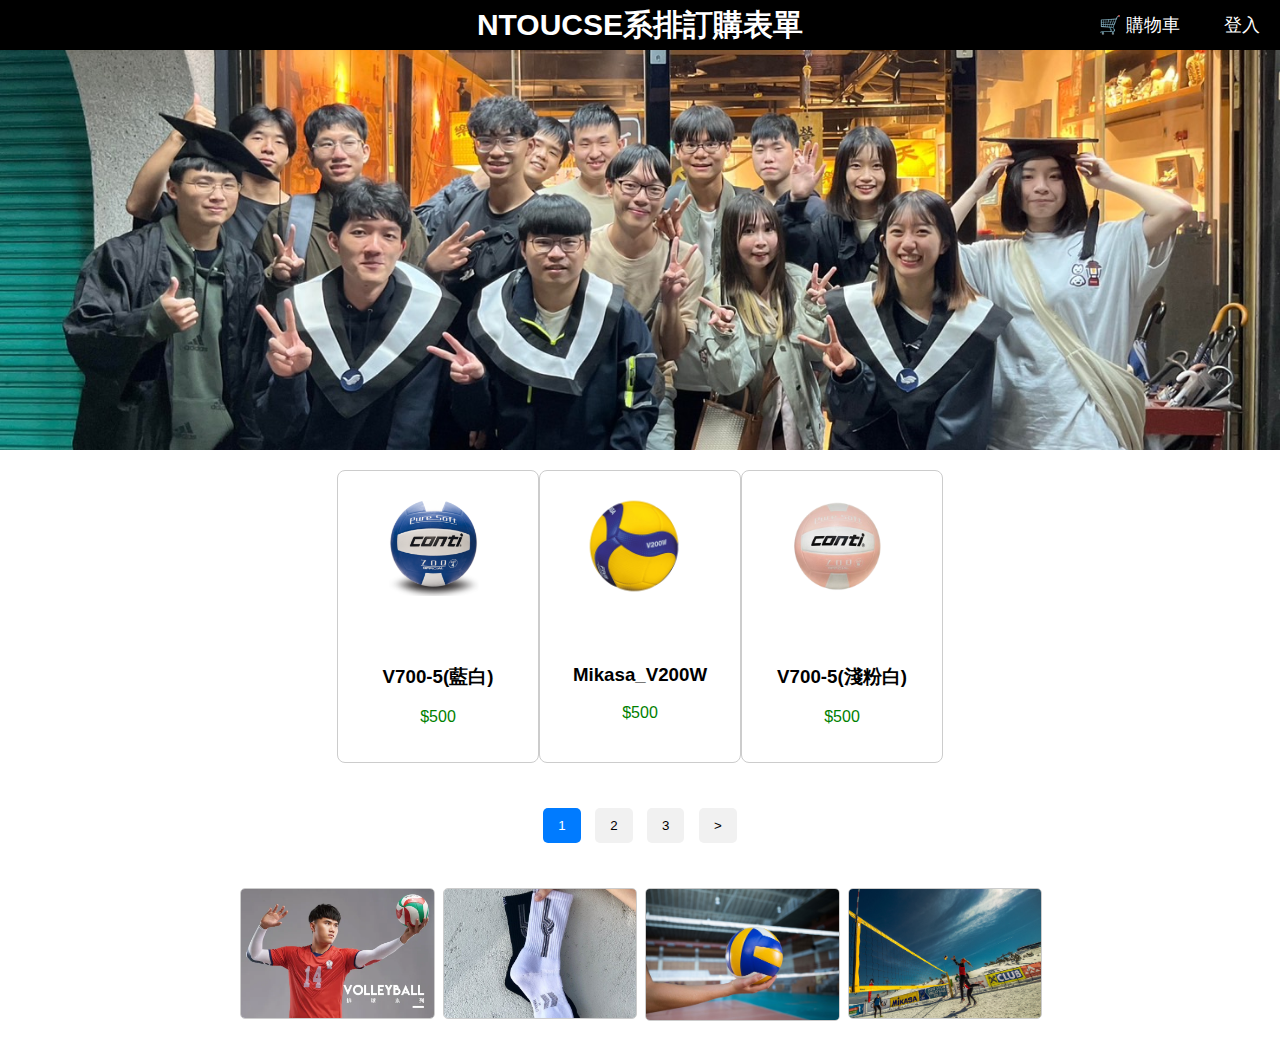
==== ball.html @ 1b9d3295 "first commit" ====
<!DOCTYPE html>
<html lang="en">

<head>
    <meta charset="UTF-8">
    <meta name="viewport" content="width=device-width, initial-scale=1.0">
    <title>海大資工系排訂購表單</title>
    </style>
    <style>
        body {
            font-family: Arial, sans-serif;
            margin: 0;
            padding: 0;
        }

        .modal {
            display: none;
            /* 預設不顯示 */
            position: fixed;
            z-index: 1000;
            /* 確保在最前方 */
            left: 0;
            top: 0;
            width: 100%;
            height: 100%;
            background-color: rgba(0, 0, 0, 0.5);
            /* 半透明背景 */
        }

        .modal-content {
            position: relative;
            margin: auto;
            top: 20%;
            padding: 20px;
            background: #fff;
            width: 50%;
            border-radius: 10px;
        }

        .close {
            position: absolute;
            top: 10px;
            right: 15px;
            font-size: 20px;
            font-weight: bold;
            cursor: pointer;
            color: #aaa;
        }

        .close:hover {
            color: #000;
        }

        header {
            display: flex;
            justify-content: space-between;
            align-items: center;
            padding: 10px 20px;
            background-color: #000;
            color: white;
        }

        header .cart,
        header .login {
            position: absolute;
            top: 50%;
            transform: translateY(-50%);
            font-size: 18px;
            cursor: pointer;
        }

        header .cart {
            right: 100px;
        }

        header .login {
            right: 20px;
        }

        .carousel {
            position: relative;
            width: 100%;
            height: 400px;
            /* 調整你需要的高度 */
            overflow: hidden;
        }

        .carousel img {
            width: 100%;
            height: 100%;
            object-fit: cover;
            position: absolute;
            transition: opacity 1s ease-in-out;
        }

        .carousel .hidden {
            opacity: 0;
        }


        .products {
            display: flex;
            flex-wrap: wrap;
            justify-content: center;
            padding: 20px;
            gap: 20px;
        }

        .product {
            border: 1px solid #ccc;
            border-radius: 8px;
            overflow: hidden;
            width: 200px;
            text-align: center;
        }

        .product-item img {
            width: 100px;
            /* Updated size */
            height: 150px;
            /* Updated size */
            object-fit: contain;
            margin-right: 10px;
        }

        .product-info {
            padding: 20px;
        }

        .product button {
            background-color: #007BFF;
            color: white;
            border: none;
            padding: 10px;
            cursor: pointer;
            border-radius: 4px;
        }

        .product button:hover {
            background-color: #0056b3;
        }

        /* Modal Styles */
        .modal {
            display: none;
            position: fixed;
            top: 0;
            left: 0;
            width: 100%;
            height: 100%;
            background: rgba(0, 0, 0, 0.5);
            justify-content: center;
            align-items: center;
        }

        .modal-content {
            background-color: white;
            padding: 20px;
            border-radius: 8px;
            width: 300px;
        }

        .modal input,
        .modal select {
            width: 100%;
            padding: 8px;
            margin-bottom: 10px;
            border: 1px solid #ccc;
            border-radius: 4px;
        }

        .modal button {
            width: 100%;
            background-color: #28a745;
            color: white;
            border: none;
            padding: 10px;
            cursor: pointer;
            border-radius: 4px;
        }

        .modal button:hover {
            background-color: #218838;
        }

        .close {
            position: absolute;
            top: 10px;
            right: 10px;
            font-size: 18px;
            cursor: pointer;
        }

        /* 預設隱藏 "加入購物車" 按鈕 */
        .add-to-cart-btn {
            display: none;
            background-color: rgba(0, 0, 0, 0.7);
            /* 透明黑灰色 */
            color: white;
            border: none;
            padding: 10px;
            cursor: pointer;
            border-radius: 4px;
            margin-top: 10px;
            position: absolute;
            /* 絕對定位 */
            top: 50%;
            /* 父容器中垂直置中 */
            left: 50%;
            /* 父容器中水平置中 */
            transform: translate(-50%, -50%);
            /* 移動到正中心 */
        }

        /* 當滑鼠懸停在商品區塊時顯示按鈕*/
        .product-item:hover .add-to-cart-btn {
            display: block;
            background-color: rgba(0, 0, 0, 0.85);
            position: relative;
            /* 相對定位，為按鈕提供參考 */
            text-align: center;
            /* 文字置中 */
            justify-content: center;
            align-items: center;
            overflow: hidden;
        }

        /*新增商品下一頁小圖示按鍵*/
        .pagination {
            text-align: center;
            margin: 20px;
        }

        .pagination button {
            background-color: #f1f1f1;
            border: none;
            padding: 10px 15px;
            margin: 5px;
            cursor: pointer;
            border-radius: 5px;
        }

        .pagination button.active {
            background-color: #007BFF;
            color: white;
        }

        .pagination button:hover {
            background-color: #ddd;
        }
        /*四格圖格式*/
        .pagination {
            text-align: center;
            margin: 20px;
        }

        .pagination button {
            background-color: #f1f1f1;
            border: none;
            padding: 10px 15px;
            margin: 5px;
            cursor: pointer;
            border-radius: 5px;
        }

        .grid-navigation {
            display: grid;
            grid-template-columns: repeat(4, 1fr); /* 4 列並排 */
            gap: 10px; /* 圖片之間的間距 */
            margin: 0 auto; /* 置中網格 */
            padding: 20px;
            max-width: 800px; /* 限制網格寬度 */
        }

        .grid-navigation img {
            width: 100%; /* 圖片自適應單元格寬度 */
            height: auto; /* 維持圖片比例 */
            max-width: 200px; /* 限制圖片最大寬度 */
            max-height: 200px; /* 限制圖片最大高度 */
            object-fit: cover; /* 確保圖片填滿單元格 */
            border: 1px solid #ccc; /* 圖片邊框 */
            border-radius: 5px; /* 輕微圓角 */
            cursor: pointer;
            transition: transform 0.2s; /* 增加點擊動畫效果 */
        }

        .grid-navigation img:hover {
            transform: scale(1.1); /* 放大效果 */
        }
    </style>
    <script>
        // Retrieve cart from localStorage or initialize an empty cart
        const cart = JSON.parse(localStorage.getItem('cart')) || [];

        // Show the modal for order details
        function showOrderModal(productName, price) {
            const modal = document.getElementById("orderModal");
            document.getElementById("product-name").value = productName;
            document.getElementById("price").value = price;
            modal.style.display = "flex";
        }

        // Close the modal
        function closeModal() {
            document.getElementById("orderModal").style.display = "none";
        }

        // Add to cart after user submits the form
        function addToCart() {
            const name = document.getElementById("customer-name").value;
            const productName = document.getElementById("product-name").value;
            const quantity = document.getElementById("quantity").value;
            const price = document.getElementById("price").value;

            // 獲取圖片的 src (由 modal 的表單控制上下文)
            const productContainer = document.querySelector(`img[alt="${productName}"]`);
            const image = productContainer?.src || ''; // 如果找不到，設為空

            if (name && quantity) {
                const order = {
                    name: name,
                    productName: productName,
                    quantity: quantity,
                    price: price,
                    image: image, // 新增圖片路徑
                };

                // Add order to the cart
                cart.push(order);
                // Save the cart to localStorage
                localStorage.setItem('cart', JSON.stringify(cart));

                alert(`${productName} 已加入購物車`);
                closeModal();
            } else {
                alert("請填寫所有欄位！");
            }
        }

        // Redirect to the cart page
        function goToCartPage() {
            window.location.href = 'cart.html';
        }

        function goToLoginPage() {
            window.location.href = 'login.html'; // 登入頁面
        }

        // 預設顯示第一頁
        document.addEventListener("DOMContentLoaded", function () {
            showPage(1);
        });

        function showPage(page) {
            // 取得所有分頁容器和按鈕
            const pages = document.querySelectorAll('.product-page');
            const buttons = document.querySelectorAll('.page-btn');
            // 隱藏所有商品頁面
            pages.forEach(pageElement => {
                pageElement.style.display = 'none';
            });
            // 顯示指定頁碼的商品
            const currentPage = document.querySelector(`.product-page[data-page="${page}"]`);
            if (currentPage) {
                currentPage.style.display = 'flex'; // 顯示該頁
            }
            // 更新分頁按鈕的樣式
            buttons.forEach(button => {
                button.classList.remove('active');
            });
            buttons[page - 1].classList.add('active');
        }

        document.addEventListener("DOMContentLoaded", function () {
        let currentIndex = 0;
        const images = document.querySelectorAll('.carousel img'); // 選取所有輪播圖片

        function changeImage() {
            // 隱藏當前圖片
            images[currentIndex].classList.add('hidden');

            // 更新索引
            currentIndex = (currentIndex + 1) % images.length;

            // 顯示下一張圖片
            images[currentIndex].classList.remove('hidden');
        }

        // 設定每 3 秒切換圖片一次
        setInterval(changeImage, 3000);
        // 初始顯示第一張圖片
        images[currentIndex].classList.remove('hidden');
    

    });

    </script>

    <script>
        function navigateTo(section) {
            if (section.endsWith('.html')) {
                window.location.href = section;
            } else {
                alert(`導向 ${section}`);
            }
        }
    </script>

</head>

<body>
    <header>
        <h1>NTOUCSE系排訂購表單</h1>
        <div class="cart" onclick="goToCartPage()">🛒 購物車</div>
        <div class="login" onclick="goToLoginPage()">登入</div>
        <style>
            header {
                display: flex;
                /* 設置為彈性容器 */
                justify-content: center;
                /* 標題水平居中 */
                align-items: center;
                /* 垂直居中 */
                position: relative;
                /* 使購物車按鈕可以相對定位 */
                height: 30px;
                /* 設置 header 高度 */
            }

            h1 {
                margin: 0;
                /* 去除默認的 margin */
                font-size: 30px;
                /* 設定標題字型大小 */
                text-align: center;
                /* 使標題文字水平置中 */
            }

            .cart {
                position: absolute;
                /* 設置為絕對定位 */
                right: 20px;
                /* 靠右顯示 */
                top: 50%;
                /* 垂直居中 */
                transform: translateY(-50%);
                /* 使購物車按鈕完全垂直居中 */
                font-size: 18px;
                /* 設定購物車文字大小 */
                cursor: pointer;
                /* 增加點擊手勢 */
            }
        </style>
    </header>

    <div class="carousel">
        <img src="i1.jpg" alt="輪播圖片 1">
        <img src="i2.jpg" alt="輪播圖片 2" class="hidden">
        <img src="i3.jpg" alt="輪播圖片 3" class="hidden">
        <!-- 更多圖片 -->
    </div>
    

    <section class="products">
        <!-- Page 1 -->
        <div class="product-page" data-page="1">
            <div class="product">
                <div class="product-item">
                    <img src="ball_images/V700-5(藍白).jpg" alt="V700-5(藍白)">
                    <button class="add-to-cart-btn" onclick="showOrderModal('V700-5(藍白)', 500)">🛒 加入購物車</button>
                </div>
                <div class="product-info">
                    <h3>V700-5(藍白)</h3>
                    <p style="color: green;">$500</p>
                </div>
            </div>
            <div class="product">
                <div class="product-item">
                    <img src="ball_images/Mikasa_V200W.png" alt="Mikasa_V200W">
                    <button class="add-to-cart-btn" onclick="showOrderModal('Mikasa_V200W', 500)">🛒 加入購物車</button>
                </div>
                <div class="product-info">
                    <h3>Mikasa_V200W</h3>
                    <p style="color: green;">$500</p>
                </div>
            </div>
            <div class="product">
                <div class="product-item">
                    <img src="ball_images/V700-5(淺粉白).jpg" alt="V700-5(淺粉白)">
                    <button class="add-to-cart-btn" onclick="showOrderModal('V700-5(淺粉白)', 500)">🛒 加入購物車</button>
                </div>
                <div class="product-info">
                    <h3>V700-5(淺粉白)</h3>
                    <p style="color: green;">$500</p>
                </div>
            </div>
        </div>
        <!-- Page 2 -->
        <div class="product-page" data-page="2">
            <div class="product">
                <div class="product-item">
                    <img src="ball_images/V5M1500.png" alt="V5M1500">
                    <button class="add-to-cart-btn" onclick="showOrderModal('V5M1500', 500)">🛒 加入購物車</button>
                </div>
                <div class="product-info">
                    <h3>V5M1500</h3>
                    <p style="color: green;">$500</p>
                </div>
            </div>
            <div class="product">
                <div class="product-item">
                    <img src="ball_images/V700-5(淺綠白).jpg" alt="V700-5(淺綠白)">
                    <button class="add-to-cart-btn" onclick="showOrderModal('V700-5(淺綠白)', 500)">🛒 加入購物車</button>
                </div>
                <div class="product-info">
                    <h3>V700-5(淺綠白)</h3>
                    <p style="color: green;">$500</p>
                </div>
            </div>
            <div class="product">
                <div class="product-item">
                    <img src="ball_images/V700-5(橘白).jpg" alt="V700-5(橘白)">
                    <button class="add-to-cart-btn" onclick="showOrderModal('V700-5(橘白)', 500)">🛒 加入購物車</button>
                </div>
                <div class="product-info">
                    <h3>V700-5(橘白)</h3>
                    <p style="color: green;">$500</p>
                </div>
            </div>
        </div>
        <!-- Page 3 -->
        <div class="product-page" data-page="3">
            <div class="product">
                <div class="product-item">
                    <img src="ball_images/Mikasa_V300W.png" alt="Mikasa_V300W">
                    <button class="add-to-cart-btn" onclick="showOrderModal('Mikasa_V300W', 500)">🛒 加入購物車</button>
                </div>
                <div class="product-info">
                    <h3>Mikasa_V300W</h3>
                    <p style="color: green;">$500</p>
                </div>
            </div>
            <div class="product">
                <div class="product-item">
                    <img src="ball_images/" alt="V700-5(紫白)">
                    <button class="add-to-cart-btn" onclick="showOrderModal('V700-5(紫白)', 500)">🛒 加入購物車</button>
                </div>
                <div class="product-info">
                    <h3>V700-5(紫白)</h3>
                    <p style="color: green;">$500</p>
                </div>
            </div>
            <div class="product">
                <div class="product-item">
                    <img src="ball_images/V990-5(淺黃淺藍白).jpg" alt="V990-5(淺黃淺藍白)">
                    <button class="add-to-cart-btn" onclick="showOrderModal('V990-5(淺黃淺藍白)', 500)">🛒 加入購物車</button>
                </div>
                <div class="product-info">
                    <h3>V990-5(淺黃淺藍白)</h3>
                    <p style="color: green;">$500</p>
                </div>
            </div>
        </div>

    </section>
    <!-- Pagination Buttons -->
    <div class="pagination">
        <button class="page-btn active" onclick="showPage(1)">1</button>
        <button class="page-btn" onclick="showPage(2)">2</button>
        <button class="page-btn" onclick="showPage(3)">3</button>
        <button>&gt;</button>
    </div>
    

    <!-- Navigation Grid -->
    <div class="grid-navigation">
        <img src="shirt.jpg" alt="衣服" onclick="navigateTo('shirt.html')">
        <img src="socks.jpg" alt="襪子" onclick="navigateTo('socks.html')">
        <img src="ball.jpg" alt="球" onclick="navigateTo('ball.html')">
        <img src="total.jpg" alt="所有配件" onclick="navigateTo('index.html')">
    </div>

    <!-- Modal for Order Details -->
    <div id="orderModal" class="modal">
        <div class="modal-content">
            <span class="close" onclick="closeModal()">×</span>
            <h3>新增團購訂單</h3>
            <label for="customer-name">姓名:</label>
            <input type="text" id="customer-name" placeholder="輸入姓名">
            <label for="product-name">商品:</label>
            <input type="text" id="product-name" disabled>
            <label for="quantity">數量:</label>
            <input type="number" id="quantity" placeholder="輸入數量" min="1">
            <input type="hidden" id="price">
            <button onclick="addToCart()">確認加入購物車</button>
        </div>
    </div>

</body>

</html>
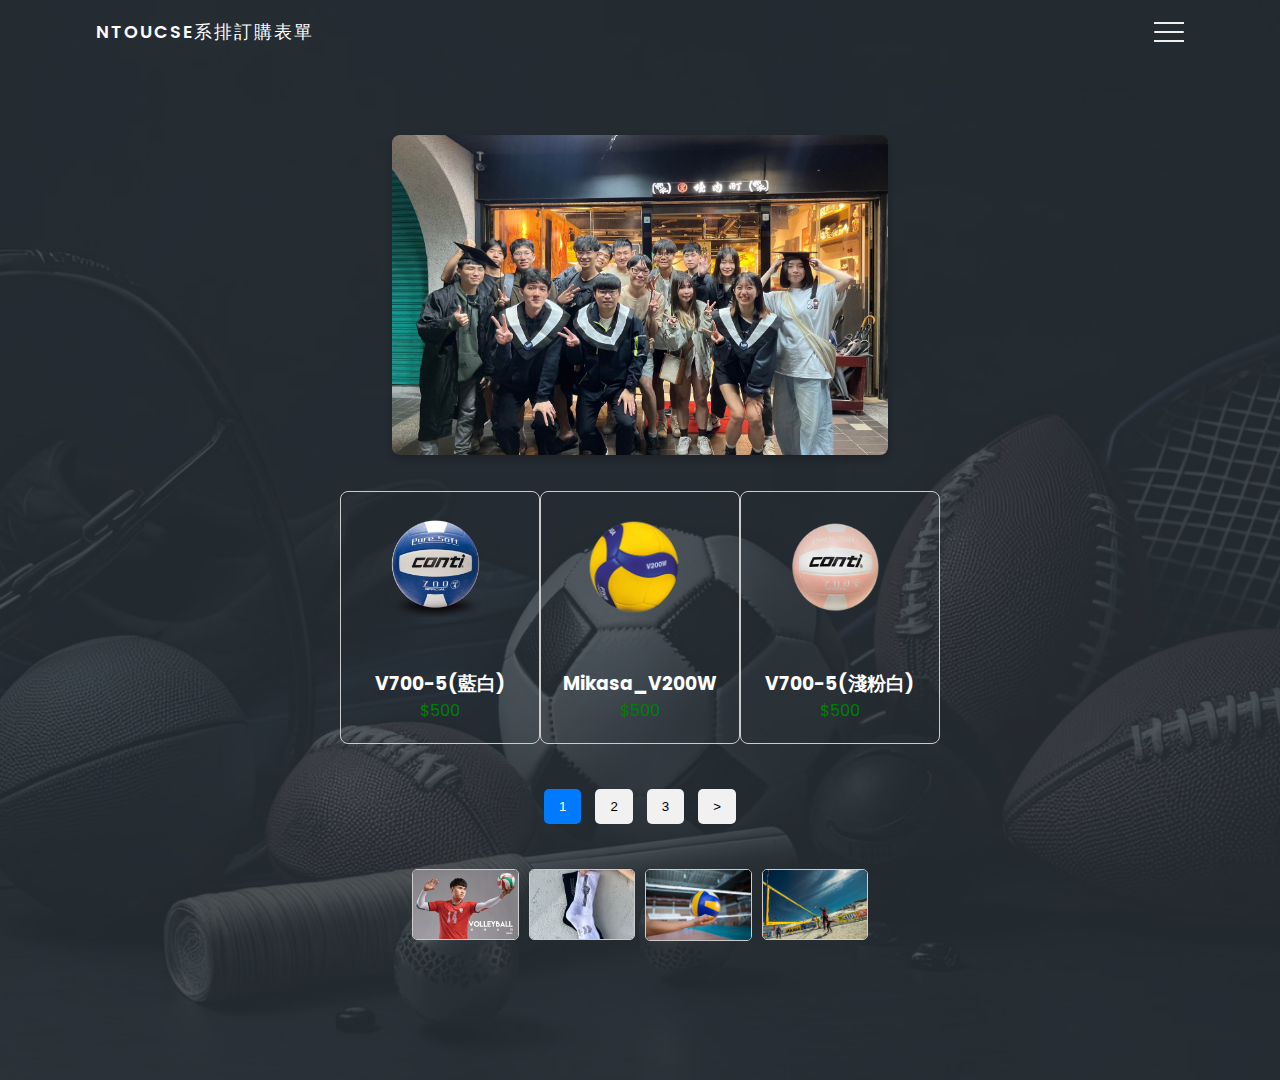
==== commit 8a4f7ad9: "left profile and search" ====
--- a/ball.html
+++ b/ball.html
@@ -7,6 +7,7 @@
     <title>海大資工系排訂購表單</title>
     </style>
     <style>
+        @import url("https://fonts.googleapis.com/css2?family=Poppins:wght@300;400;500;600;700;800;900&display=swap");
         body {
             font-family: Arial, sans-serif;
             margin: 0;
@@ -51,38 +52,19 @@
             color: #000;
         }
 
-        header {
-            display: flex;
-            justify-content: space-between;
-            align-items: center;
-            padding: 10px 20px;
-            background-color: #000;
-            color: white;
-        }
-
-        header .cart,
-        header .login {
-            position: absolute;
-            top: 50%;
-            transform: translateY(-50%);
-            font-size: 18px;
-            cursor: pointer;
-        }
-
-        header .cart {
-            right: 100px;
-        }
-
-        header .login {
-            right: 20px;
-        }
-
-        .carousel {
-            position: relative;
-            width: 100%;
-            height: 400px;
-            /* 調整你需要的高度 */
-            overflow: hidden;
+
+        .carousel { 
+            position: relative; /* Relative positioning for flow */
+            width: 100%; /* Adjust width to fit within the black square */
+            height: 20rem; /* Adjust height to fit the black square */
+            margin: 1rem auto; /* Center the carousel and add spacing */
+            display: flex; /* Flexbox for centering images */
+            justify-content: center; /* Center images horizontally */
+            align-items: center; /* Center images vertically */
+            background-color: rgba(0, 0, 0, 0.05); /* Optional: light background for visibility */
+            border-radius: 8px; /* Optional: rounded edges */
+            overflow: hidden; /* Hide overflowing content */
+            box-shadow: 0 4px 10px rgba(0, 0, 0, 0.2); /* Optional: shadow for a clean look */
         }
 
         .carousel img {
@@ -287,6 +269,305 @@
         .grid-navigation img:hover {
             transform: scale(1.1); /* 放大效果 */
         }
+
+        * {
+            padding: 0;
+            margin: 0;
+            box-sizing: border-box;
+        }
+        body,
+        buttonss {
+            font-family: "Poppins", sans-serif;
+        }
+
+            .containers {
+            min-height: 100vh;
+            width: 100%;
+            background-color: #485461;
+            background-image: linear-gradient(135deg, #485461 0%, #28313b 74%);
+            overflow-x: hidden;
+            transform-style: preserve-3d;
+            }
+
+            .navbar {
+            position: fixed;
+            top: 0;
+            left: 0;
+            width: 100%;
+            z-index: 10;
+            height: 3rem;
+            }
+
+            .menu {
+            max-width: 72rem;
+            width: 100%;
+            margin: 0 auto;
+            padding: 0 2rem;
+            display: flex;
+            justify-content: space-between;
+            align-items: center;
+            color: #fff;
+            }
+
+            .logo {
+            font-size: 1.1rem;
+            font-weight: 600;
+            text-transform: uppercase;
+            letter-spacing: 2px;
+            line-height: 4rem;
+            }
+
+            .logo span {
+            font-weight: 300;
+            }
+
+            .hamburger-menu {
+            height: 4rem;
+            width: 3rem;
+            cursor: pointer;
+            display: flex;
+            align-items: center;
+            justify-content: flex-end;
+            }
+
+            .bar {
+            width: 1.9rem;
+            height: 1.5px;
+            border-radius: 2px;
+            background-color: #eee;
+            transition: 0.5s;
+            position: relative;
+            }
+
+            .bar:before,
+            .bar:after {
+            content: "";
+            position: absolute;
+            width: inherit;
+            height: inherit;
+            background-color: #eee;
+            transition: 0.5s;
+            }
+
+            .bar:before {
+            transform: translateY(-9px);
+            }
+
+            .bar:after {
+            transform: translateY(9px);
+            }
+
+            .main {
+            position: relative;
+            width: 100%;
+            left: 0;
+            z-index: 5;
+            overflow: hidden;
+            transform-origin: left;
+            transform-style: preserve-3d;
+            transition: 0.5s;
+            }
+
+            header {
+            min-height: 120vh;
+            width: 100%;
+            background: url("bg.jpg") no-repeat top center / cover;
+            position: relative;
+            }
+        
+
+            .overlay {
+            position: absolute;
+            width: 100%;
+            height: 100%;
+            top: 0;
+            left: 0;
+            background-color: rgba(43, 51, 59, 0.8);
+            display: flex;
+            justify-content: center;
+            align-items: center;
+            }
+
+            .inner {
+            max-width: 35rem;
+            text-align: center;
+            color: #fff;
+            padding: 0 2rem;
+            }
+
+            .title {
+            font-size: 2.7rem;
+            }
+
+            .btn {
+            margin-top: 1rem;
+            padding: 0.6rem 1.8rem;
+            background-color: #1179e7;
+            border: none;
+            border-radius: 25px;
+            color: #fff;
+            text-transform: uppercase;
+            cursor: pointer;
+            text-decoration: none;
+            }
+
+            .containers.active .bar {
+            transform: rotate(360deg);
+            background-color: transparent;
+            }
+
+            .containers.active .bar:before {
+            transform: translateY(0) rotate(45deg);
+            }
+
+            .containers.active .bar:after {
+            transform: translateY(0) rotate(-45deg);
+            }
+
+            .containers.active .main {
+            animation: main-animation 0.5s ease;
+            cursor: pointer;
+            transform: perspective(1300px) rotateY(20deg) translateZ(310px) scale(0.5);
+            }
+
+            @keyframes main-animation {
+            from {
+                transform: translate(0);
+            }
+
+            to {
+                transform: perspective(1300px) rotateY(20deg) translateZ(310px) scale(0.5);
+            }
+            }
+
+            .links {
+            position: absolute;
+            width: 30%;
+            right: 0;
+            top: 0;
+            height: 100vh;
+            z-index: 2;
+            display: flex;
+            justify-content: center;
+            align-items: center;
+            }
+
+            ul {
+            list-style: none;
+            }
+
+            .links a {
+            text-decoration: none;
+            color: #eee;
+            padding: 0.7rem 0;
+            display: inline-block;
+            font-size: 1rem;
+            font-weight: 300;
+            text-transform: uppercase;
+            letter-spacing: 1px;
+            transition: 0.3s;
+            opacity: 0;
+            transform: translateY(10px);
+            animation: hide 0.5s forwards ease;
+            }
+
+            .links a:hover {
+            color: #fff;
+            }
+
+            .containers.active .links a {
+            animation: appear 0.5s forwards ease var(--i);
+            }
+
+            @keyframes appear {
+            from {
+                opacity: 0;
+                transform: translateY(10px);
+            }
+            to {
+                opacity: 1;
+                transform: translateY(0px);
+            }
+            }
+
+            @keyframes hide {
+            from {
+                opacity: 1;
+                transform: translateY(0px);
+            }
+            to {
+                opacity: 0;
+                transform: translateY(10px);
+            }
+            }
+
+            .shadow {
+            position: absolute;
+            width: 100%;
+            height: 100vh;
+            top: 0;
+            left: 0;
+            transform-style: preserve-3d;
+            transform-origin: left;
+            transition: 0.5s;
+            background-color: white;
+            }
+
+            .shadow.one {
+            z-index: -1;
+            opacity: 0.15;
+            }
+
+            .shadow.two {
+            z-index: -2;
+            opacity: 0.1;
+            }
+
+            .containers.active .shadow.one {
+            animation: shadow-one 0.6s ease-out;
+            transform: perspective(1300px) rotateY(20deg) translateZ(215px) scale(0.5);
+            }
+
+            @keyframes shadow-one {
+            0% {
+                transform: translate(0);
+            }
+
+            5% {
+                transform: perspective(1300px) rotateY(20deg) translateZ(310px) scale(0.5);
+            }
+
+            100% {
+                transform: perspective(1300px) rotateY(20deg) translateZ(215px) scale(0.5);
+            }
+            }
+
+            .containers.active .shadow.two {
+            animation: shadow-two 0.6s ease-out;
+            transform: perspective(1300px) rotateY(20deg) translateZ(120px) scale(0.5);
+            }
+
+            @keyframes shadow-two {
+            0% {
+                transform: translate(0);
+            }
+
+            20% {
+                transform: perspective(1300px) rotateY(20deg) translateZ(310px) scale(0.5);
+            }
+
+            100% {
+                transform: perspective(1300px) rotateY(20deg) translateZ(120px) scale(0.5);
+            }
+            }
+
+            .containers.active .main:hover + .shadow.one {
+            transform: perspective(1300px) rotateY(20deg) translateZ(230px) scale(0.5);
+            }
+
+            .containers.active .main:hover {
+            transform: perspective(1300px) rotateY(20deg) translateZ(340px) scale(0.5);
+            }
     </style>
     <script>
         // Retrieve cart from localStorage or initialize an empty cart
@@ -404,198 +685,209 @@
                 alert(`導向 ${section}`);
             }
         }
+
+        document.addEventListener("DOMContentLoaded", () => {
+    const hamburger_menu = document.querySelector(".hamburger-menu");
+    const containers = document.querySelector(".containers");
+
+    if (hamburger_menu && containers) {
+        hamburger_menu.addEventListener("click", () => {
+            containers.classList.toggle("active");
+        });
+    } else {
+        console.error("Hamburger menu or containers element not found.");
+    }
+});
     </script>
 
 </head>
 
 <body>
-    <header>
-        <h1>NTOUCSE系排訂購表單</h1>
-        <div class="cart" onclick="goToCartPage()">🛒 購物車</div>
-        <div class="login" onclick="goToLoginPage()">登入</div>
-        <style>
-            header {
-                display: flex;
-                /* 設置為彈性容器 */
-                justify-content: center;
-                /* 標題水平居中 */
-                align-items: center;
-                /* 垂直居中 */
-                position: relative;
-                /* 使購物車按鈕可以相對定位 */
-                height: 30px;
-                /* 設置 header 高度 */
-            }
-
-            h1 {
-                margin: 0;
-                /* 去除默認的 margin */
-                font-size: 30px;
-                /* 設定標題字型大小 */
-                text-align: center;
-                /* 使標題文字水平置中 */
-            }
-
-            .cart {
-                position: absolute;
-                /* 設置為絕對定位 */
-                right: 20px;
-                /* 靠右顯示 */
-                top: 50%;
-                /* 垂直居中 */
-                transform: translateY(-50%);
-                /* 使購物車按鈕完全垂直居中 */
-                font-size: 18px;
-                /* 設定購物車文字大小 */
-                cursor: pointer;
-                /* 增加點擊手勢 */
-            }
-        </style>
-    </header>
-
-    <div class="carousel">
-        <img src="i1.jpg" alt="輪播圖片 1">
-        <img src="i2.jpg" alt="輪播圖片 2" class="hidden">
-        <img src="i3.jpg" alt="輪播圖片 3" class="hidden">
-        <!-- 更多圖片 -->
+    <div class="containers">
+        <div class="navbar">
+          <div class="menu">
+            <h3 class="logo">NTOUCSE<span>系排訂購表單</span></h3>
+            <div class="hamburger-menu">
+              <div class="bar"></div>
+            </div>
+          </div>
+        </div>
+  
+        <div class="main-containers">
+          <div class="main">
+            <header>
+              <div class="overlay">
+                <div class="inner">
+                    <div class="carousel">
+                        <img src="i1.jpg" alt="輪播圖片 1">
+                        <img src="i2.jpg" alt="輪播圖片 2" class="hidden">
+                        <img src="i3.jpg" alt="輪播圖片 3" class="hidden">
+                        <!-- 更多圖片 -->
+                    </div>
+                    
+
+                    <section class="products">
+                        <!-- Page 1 -->
+                        <div class="product-page" data-page="1">
+                            <div class="product">
+                                <div class="product-item">
+                                    <img src="ball_images/V700-5(藍白).jpg" alt="V700-5(藍白)">
+                                    <button class="add-to-cart-btn" onclick="showOrderModal('V700-5(藍白)', 500)">🛒 加入購物車</button>
+                                </div>
+                                <div class="product-info">
+                                    <h3>V700-5(藍白)</h3>
+                                    <p style="color: green;">$500</p>
+                                </div>
+                            </div>
+                            <div class="product">
+                                <div class="product-item">
+                                    <img src="ball_images/Mikasa_V200W.png" alt="Mikasa_V200W">
+                                    <button class="add-to-cart-btn" onclick="showOrderModal('Mikasa_V200W', 500)">🛒 加入購物車</button>
+                                </div>
+                                <div class="product-info">
+                                    <h3>Mikasa_V200W</h3>
+                                    <p style="color: green;">$500</p>
+                                </div>
+                            </div>
+                            <div class="product">
+                                <div class="product-item">
+                                    <img src="ball_images/V700-5(淺粉白).jpg" alt="V700-5(淺粉白)">
+                                    <button class="add-to-cart-btn" onclick="showOrderModal('V700-5(淺粉白)', 500)">🛒 加入購物車</button>
+                                </div>
+                                <div class="product-info">
+                                    <h3>V700-5(淺粉白)</h3>
+                                    <p style="color: green;">$500</p>
+                                </div>
+                            </div>
+                        </div>
+                        <!-- Page 2 -->
+                        <div class="product-page" data-page="2">
+                            <div class="product">
+                                <div class="product-item">
+                                    <img src="ball_images/V5M1500.png" alt="V5M1500">
+                                    <button class="add-to-cart-btn" onclick="showOrderModal('V5M1500', 500)">🛒 加入購物車</button>
+                                </div>
+                                <div class="product-info">
+                                    <h3>V5M1500</h3>
+                                    <p style="color: green;">$500</p>
+                                </div>
+                            </div>
+                            <div class="product">
+                                <div class="product-item">
+                                    <img src="ball_images/V700-5(淺綠白).jpg" alt="V700-5(淺綠白)">
+                                    <button class="add-to-cart-btn" onclick="showOrderModal('V700-5(淺綠白)', 500)">🛒 加入購物車</button>
+                                </div>
+                                <div class="product-info">
+                                    <h3>V700-5(淺綠白)</h3>
+                                    <p style="color: green;">$500</p>
+                                </div>
+                            </div>
+                            <div class="product">
+                                <div class="product-item">
+                                    <img src="ball_images/V700-5(橘白).jpg" alt="V700-5(橘白)">
+                                    <button class="add-to-cart-btn" onclick="showOrderModal('V700-5(橘白)', 500)">🛒 加入購物車</button>
+                                </div>
+                                <div class="product-info">
+                                    <h3>V700-5(橘白)</h3>
+                                    <p style="color: green;">$500</p>
+                                </div>
+                            </div>
+                        </div>
+                        <!-- Page 3 -->
+                        <div class="product-page" data-page="3">
+                            <div class="product">
+                                <div class="product-item">
+                                    <img src="ball_images/Mikasa_V300W.png" alt="Mikasa_V300W">
+                                    <button class="add-to-cart-btn" onclick="showOrderModal('Mikasa_V300W', 500)">🛒 加入購物車</button>
+                                </div>
+                                <div class="product-info">
+                                    <h3>Mikasa_V300W</h3>
+                                    <p style="color: green;">$500</p>
+                                </div>
+                            </div>
+                            <div class="product">
+                                <div class="product-item">
+                                    <img src="ball_images/" alt="V700-5(紫白)">
+                                    <button class="add-to-cart-btn" onclick="showOrderModal('V700-5(紫白)', 500)">🛒 加入購物車</button>
+                                </div>
+                                <div class="product-info">
+                                    <h3>V700-5(紫白)</h3>
+                                    <p style="color: green;">$500</p>
+                                </div>
+                            </div>
+                            <div class="product">
+                                <div class="product-item">
+                                    <img src="ball_images/V990-5(淺黃淺藍白).jpg" alt="V990-5(淺黃淺藍白)">
+                                    <button class="add-to-cart-btn" onclick="showOrderModal('V990-5(淺黃淺藍白)', 500)">🛒 加入購物車</button>
+                                </div>
+                                <div class="product-info">
+                                    <h3>V990-5(淺黃淺藍白)</h3>
+                                    <p style="color: green;">$500</p>
+                                </div>
+                            </div>
+                        </div>
+
+                    </section>
+                    <!-- Pagination Buttons -->
+                    <div class="pagination">
+                        <button class="page-btn active" onclick="showPage(1)">1</button>
+                        <button class="page-btn" onclick="showPage(2)">2</button>
+                        <button class="page-btn" onclick="showPage(3)">3</button>
+                        <button>&gt;</button>
+                    </div>
+                    
+
+                    <!-- Navigation Grid -->
+                    <div class="grid-navigation">
+                        <img src="shirt.jpg" alt="衣服" onclick="navigateTo('shirt.html')">
+                        <img src="socks.jpg" alt="襪子" onclick="navigateTo('socks.html')">
+                        <img src="ball.jpg" alt="球" onclick="navigateTo('ball.html')">
+                        <img src="total.jpg" alt="所有配件" onclick="navigateTo('index.html')">
+                    </div>
+
+                    <!-- Modal for Order Details -->
+                    <div id="orderModal" class="modal">
+                        <div class="modal-content">
+                            <span class="close" onclick="closeModal()">×</span>
+                            <h3>新增團購訂單</h3>
+                            <label for="customer-name">姓名:</label>
+                            <input type="text" id="customer-name" placeholder="輸入姓名">
+                            <label for="product-name">商品:</label>
+                            <input type="text" id="product-name" disabled>
+                            <label for="quantity">數量:</label>
+                            <input type="number" id="quantity" placeholder="輸入數量" min="1">
+                            <input type="hidden" id="price">
+                            <button onclick="addToCart()">確認加入購物車</button>
+                        </div>
+                    </div>
+                </div>
+            </div>
+          </header>
+        </div>
+    
+        <div class="shadow one"></div>
+        <div class="shadow two"></div>
+      </div>
+    
+      <div class="links">
+        <ul>
+          <li>
+            <a href="index.html" style="--i: 0.05s;">Home</a>
+          </li>
+          <li>
+            <a href="cart.html" style="--i: 0.1s;">🛒 購物車</a>
+          </li>
+          <li>
+            <a href="search.html" style="--i: 0.15s;">Search</a>
+          </li>
+          <li>
+            <a href="profile.html" style="--i: 0.3s;">Settings</a>
+          </li>
+        </ul>
+      </div>
     </div>
     
 
-    <section class="products">
-        <!-- Page 1 -->
-        <div class="product-page" data-page="1">
-            <div class="product">
-                <div class="product-item">
-                    <img src="ball_images/V700-5(藍白).jpg" alt="V700-5(藍白)">
-                    <button class="add-to-cart-btn" onclick="showOrderModal('V700-5(藍白)', 500)">🛒 加入購物車</button>
-                </div>
-                <div class="product-info">
-                    <h3>V700-5(藍白)</h3>
-                    <p style="color: green;">$500</p>
-                </div>
-            </div>
-            <div class="product">
-                <div class="product-item">
-                    <img src="ball_images/Mikasa_V200W.png" alt="Mikasa_V200W">
-                    <button class="add-to-cart-btn" onclick="showOrderModal('Mikasa_V200W', 500)">🛒 加入購物車</button>
-                </div>
-                <div class="product-info">
-                    <h3>Mikasa_V200W</h3>
-                    <p style="color: green;">$500</p>
-                </div>
-            </div>
-            <div class="product">
-                <div class="product-item">
-                    <img src="ball_images/V700-5(淺粉白).jpg" alt="V700-5(淺粉白)">
-                    <button class="add-to-cart-btn" onclick="showOrderModal('V700-5(淺粉白)', 500)">🛒 加入購物車</button>
-                </div>
-                <div class="product-info">
-                    <h3>V700-5(淺粉白)</h3>
-                    <p style="color: green;">$500</p>
-                </div>
-            </div>
-        </div>
-        <!-- Page 2 -->
-        <div class="product-page" data-page="2">
-            <div class="product">
-                <div class="product-item">
-                    <img src="ball_images/V5M1500.png" alt="V5M1500">
-                    <button class="add-to-cart-btn" onclick="showOrderModal('V5M1500', 500)">🛒 加入購物車</button>
-                </div>
-                <div class="product-info">
-                    <h3>V5M1500</h3>
-                    <p style="color: green;">$500</p>
-                </div>
-            </div>
-            <div class="product">
-                <div class="product-item">
-                    <img src="ball_images/V700-5(淺綠白).jpg" alt="V700-5(淺綠白)">
-                    <button class="add-to-cart-btn" onclick="showOrderModal('V700-5(淺綠白)', 500)">🛒 加入購物車</button>
-                </div>
-                <div class="product-info">
-                    <h3>V700-5(淺綠白)</h3>
-                    <p style="color: green;">$500</p>
-                </div>
-            </div>
-            <div class="product">
-                <div class="product-item">
-                    <img src="ball_images/V700-5(橘白).jpg" alt="V700-5(橘白)">
-                    <button class="add-to-cart-btn" onclick="showOrderModal('V700-5(橘白)', 500)">🛒 加入購物車</button>
-                </div>
-                <div class="product-info">
-                    <h3>V700-5(橘白)</h3>
-                    <p style="color: green;">$500</p>
-                </div>
-            </div>
-        </div>
-        <!-- Page 3 -->
-        <div class="product-page" data-page="3">
-            <div class="product">
-                <div class="product-item">
-                    <img src="ball_images/Mikasa_V300W.png" alt="Mikasa_V300W">
-                    <button class="add-to-cart-btn" onclick="showOrderModal('Mikasa_V300W', 500)">🛒 加入購物車</button>
-                </div>
-                <div class="product-info">
-                    <h3>Mikasa_V300W</h3>
-                    <p style="color: green;">$500</p>
-                </div>
-            </div>
-            <div class="product">
-                <div class="product-item">
-                    <img src="ball_images/" alt="V700-5(紫白)">
-                    <button class="add-to-cart-btn" onclick="showOrderModal('V700-5(紫白)', 500)">🛒 加入購物車</button>
-                </div>
-                <div class="product-info">
-                    <h3>V700-5(紫白)</h3>
-                    <p style="color: green;">$500</p>
-                </div>
-            </div>
-            <div class="product">
-                <div class="product-item">
-                    <img src="ball_images/V990-5(淺黃淺藍白).jpg" alt="V990-5(淺黃淺藍白)">
-                    <button class="add-to-cart-btn" onclick="showOrderModal('V990-5(淺黃淺藍白)', 500)">🛒 加入購物車</button>
-                </div>
-                <div class="product-info">
-                    <h3>V990-5(淺黃淺藍白)</h3>
-                    <p style="color: green;">$500</p>
-                </div>
-            </div>
-        </div>
-
-    </section>
-    <!-- Pagination Buttons -->
-    <div class="pagination">
-        <button class="page-btn active" onclick="showPage(1)">1</button>
-        <button class="page-btn" onclick="showPage(2)">2</button>
-        <button class="page-btn" onclick="showPage(3)">3</button>
-        <button>&gt;</button>
-    </div>
-    
-
-    <!-- Navigation Grid -->
-    <div class="grid-navigation">
-        <img src="shirt.jpg" alt="衣服" onclick="navigateTo('shirt.html')">
-        <img src="socks.jpg" alt="襪子" onclick="navigateTo('socks.html')">
-        <img src="ball.jpg" alt="球" onclick="navigateTo('ball.html')">
-        <img src="total.jpg" alt="所有配件" onclick="navigateTo('index.html')">
-    </div>
-
-    <!-- Modal for Order Details -->
-    <div id="orderModal" class="modal">
-        <div class="modal-content">
-            <span class="close" onclick="closeModal()">×</span>
-            <h3>新增團購訂單</h3>
-            <label for="customer-name">姓名:</label>
-            <input type="text" id="customer-name" placeholder="輸入姓名">
-            <label for="product-name">商品:</label>
-            <input type="text" id="product-name" disabled>
-            <label for="quantity">數量:</label>
-            <input type="number" id="quantity" placeholder="輸入數量" min="1">
-            <input type="hidden" id="price">
-            <button onclick="addToCart()">確認加入購物車</button>
-        </div>
-    </div>
-
 </body>
 
 </html>